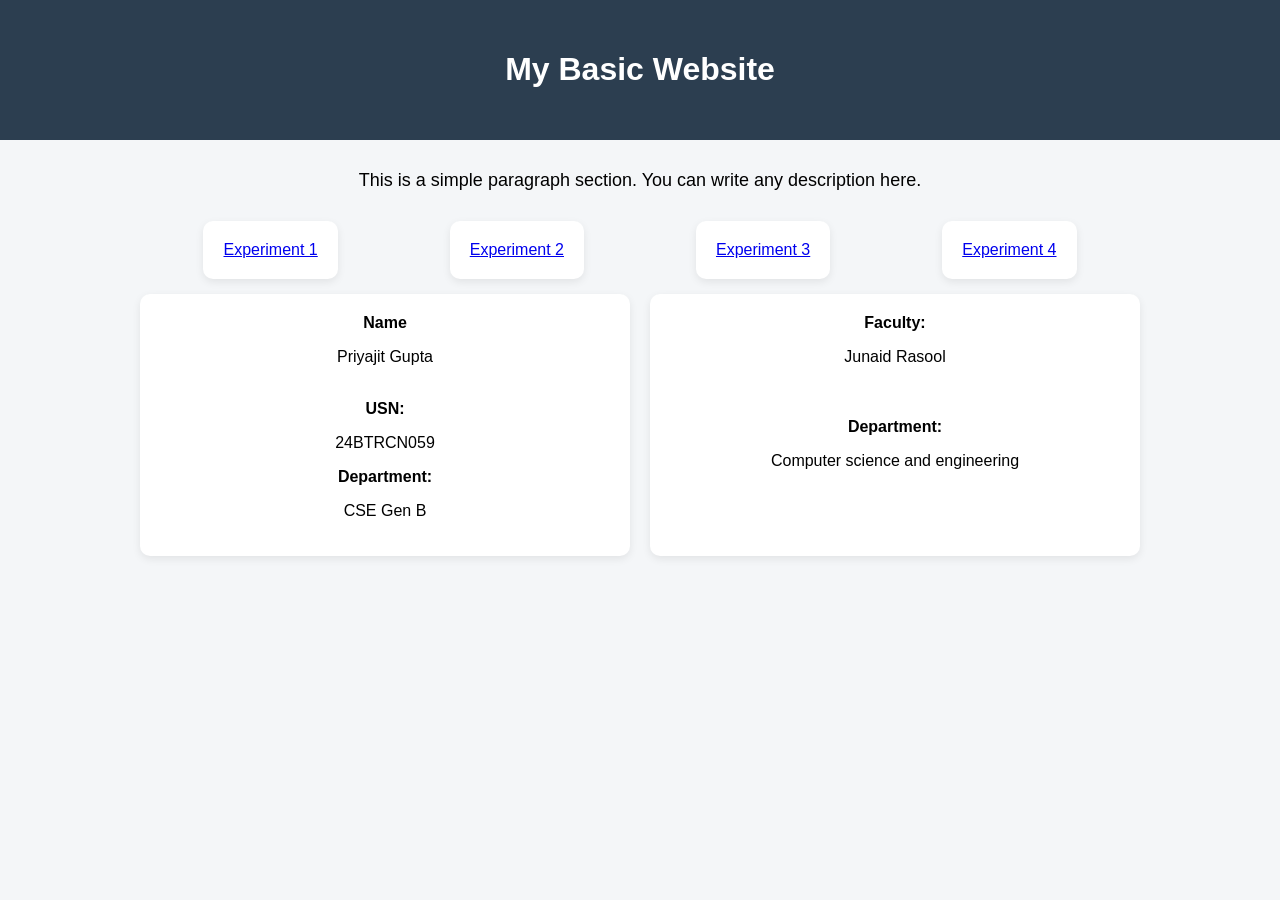
==== index.html @ cc3c4321 "first commit" ====
<!DOCTYPE html>
<html lang="en">
<head>
    <meta charset="UTF-8">
    <meta name="viewport" content="width=device-width, initial-scale=1.0">
    <title>Web Technology Workshop</title>
</head>
<style> 
body{
  font-family: Arial, sans-serif;
  margin:0;
  background:#f4f6f8;
}

/* header */
header{
  background:#2c3e50;
  color:white;
  padding:30px;
  text-align:center;
}

/* main layout */
.container{
  max-width:1000px;
  margin:30px auto;
  padding:0 15px;
}

/* paragraph */
.intro{
  text-align:center;
  margin-bottom:30px;
  font-size:18px;
}

/* cards */
.grid-small{
  display:flex;
  justify-content: space-around;
  align-items: center;
  gap:15px;
  margin: 15px;
}

.grid-small .card small {
    padding: 200px;
    margin: 10px;
    display: flex;
   justify-content: center;
   align-items: center;
   

}


.grid-big{
  display:grid;
  grid-template-columns:repeat(2,1fr);
  gap:20px;
}

.card,.card {
  background:white;
  padding:20px;
  border-radius:10px;
  box-shadow:0 3px 8px rgba(0,0,0,0.08);
  text-align:center;
  text-decoration: none;
}

/* .small{ height:100px; }
.big{ height:160px; font-size:20px; } */

/* mobile */
@media(max-width:800px){
  .grid-small{ grid-template-columns:repeat(2,1fr); }
  .grid-big{ grid-template-columns:1fr; }
}

</style>
<body>

<header>
    <h1>My Basic Website</h1>
  </header>
  
  <div class="container">
  
    <p class="intro">
      This is a simple paragraph section. You can write any description here.
    </p>
  
    <!-- four small cards -->
    <div class="grid-small">
      <div class="card small"><a href="./Experiment 1/index.html">Experiment 1</a></div>
      <div class="card small"><a href="./Experiment 2/index.html">Experiment 2</a></div>
      <div class="card small"><a href="./Experiment 3/index.html">Experiment 3 </a></div>
      <div class="card small"><a href="./Experiment 4/index.html">Experiment 4</a></div>
    </div>
  
    <!-- two big cards -->
    <div class="grid-big">
      <div class="card big"><b>Name</b><P>Priyajit Gupta</P><br><b>USN:</b><p>24BTRCN059</p><b>Department:</b><p>CSE Gen B</p></div>
      <div class="card big"><b>Faculty:</b><p>Junaid Rasool</p><br></br><b>Department:</b><p>Computer science and engineering</p></div>
    </div>
  
  </div>
  
    
</body>
</html>
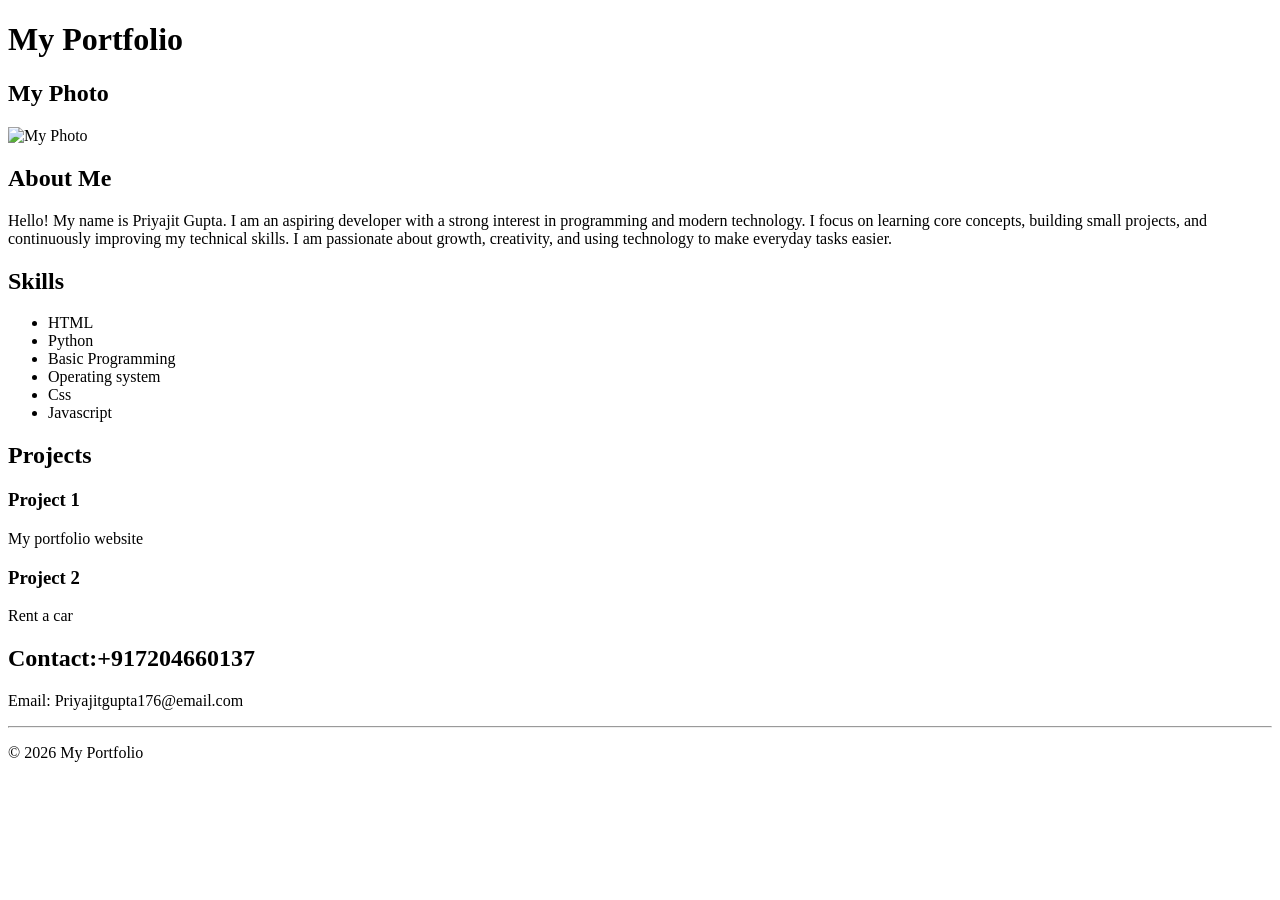
==== commit 1eaea298: "add root index" ====
--- a/index.html
+++ b/index.html
@@ -1,112 +1,48 @@
 <!DOCTYPE html>
-<html lang="en">
+<html>
 <head>
-    <meta charset="UTF-8">
-    <meta name="viewport" content="width=device-width, initial-scale=1.0">
-    <title>Web Technology Workshop</title>
+    <title>My Portfolio</title>
 </head>
-<style> 
-body{
-  font-family: Arial, sans-serif;
-  margin:0;
-  background:#f4f6f8;
-}
 
-/* header */
-header{
-  background:#2c3e50;
-  color:white;
-  padding:30px;
-  text-align:center;
-}
+<body>
 
-/* main layout */
-.container{
-  max-width:1000px;
-  margin:30px auto;
-  padding:0 15px;
-}
+<h1>My Portfolio</h1>
 
-/* paragraph */
-.intro{
-  text-align:center;
-  margin-bottom:30px;
-  font-size:18px;
-}
+<h2>My Photo</h2>
+<img src="asset/photo.png" alt="My Photo" width="200">
 
-/* cards */
-.grid-small{
-  display:flex;
-  justify-content: space-around;
-  align-items: center;
-  gap:15px;
-  margin: 15px;
-}
+<h2>About Me</h2>
+<p>Hello! My name is Priyajit Gupta. 
+    I am an aspiring developer with a strong interest in programming and modern technology. 
+    I focus on learning core concepts, building small projects, and continuously improving my technical skills. 
+    I am passionate about growth, creativity, and using technology to make everyday tasks easier.
+    
+    </p>
 
-.grid-small .card small {
-    padding: 200px;
-    margin: 10px;
-    display: flex;
-   justify-content: center;
-   align-items: center;
-   
-
-}
+<h2>Skills</h2>
+<ul>
+    <li>HTML</li>
+    <li>Python</li>
+    <li>Basic Programming</li>
+    <li>Operating system</li>
+    <li>Css</li>
+    <li>Javascript</li>
+</ul>
 
 
-.grid-big{
-  display:grid;
-  grid-template-columns:repeat(2,1fr);
-  gap:20px;
-}
+<h2>Projects</h2>
 
-.card,.card {
-  background:white;
-  padding:20px;
-  border-radius:10px;
-  box-shadow:0 3px 8px rgba(0,0,0,0.08);
-  text-align:center;
-  text-decoration: none;
-}
+<h3>Project 1</h3>
+<p>My portfolio website </p>
 
-/* .small{ height:100px; }
-.big{ height:160px; font-size:20px; } */
+<h3>Project 2</h3>
+<p>Rent a car</p>
 
-/* mobile */
-@media(max-width:800px){
-  .grid-small{ grid-template-columns:repeat(2,1fr); }
-  .grid-big{ grid-template-columns:1fr; }
-}
+<h2>Contact:+917204660137</h2>
+<p>Email: Priyajitgupta176@email.com</p>
 
-</style>
-<body>
+<hr>
+<p>© 2026 My Portfolio</p>
 
-<header>
-    <h1>My Basic Website</h1>
-  </header>
-  
-  <div class="container">
-  
-    <p class="intro">
-      This is a simple paragraph section. You can write any description here.
-    </p>
-  
-    <!-- four small cards -->
-    <div class="grid-small">
-      <div class="card small"><a href="./Experiment 1/index.html">Experiment 1</a></div>
-      <div class="card small"><a href="./Experiment 2/index.html">Experiment 2</a></div>
-      <div class="card small"><a href="./Experiment 3/index.html">Experiment 3 </a></div>
-      <div class="card small"><a href="./Experiment 4/index.html">Experiment 4</a></div>
-    </div>
-  
-    <!-- two big cards -->
-    <div class="grid-big">
-      <div class="card big"><b>Name</b><P>Priyajit Gupta</P><br><b>USN:</b><p>24BTRCN059</p><b>Department:</b><p>CSE Gen B</p></div>
-      <div class="card big"><b>Faculty:</b><p>Junaid Rasool</p><br></br><b>Department:</b><p>Computer science and engineering</p></div>
-    </div>
-  
-  </div>
-  
-    
 </body>
-</html>+</html>
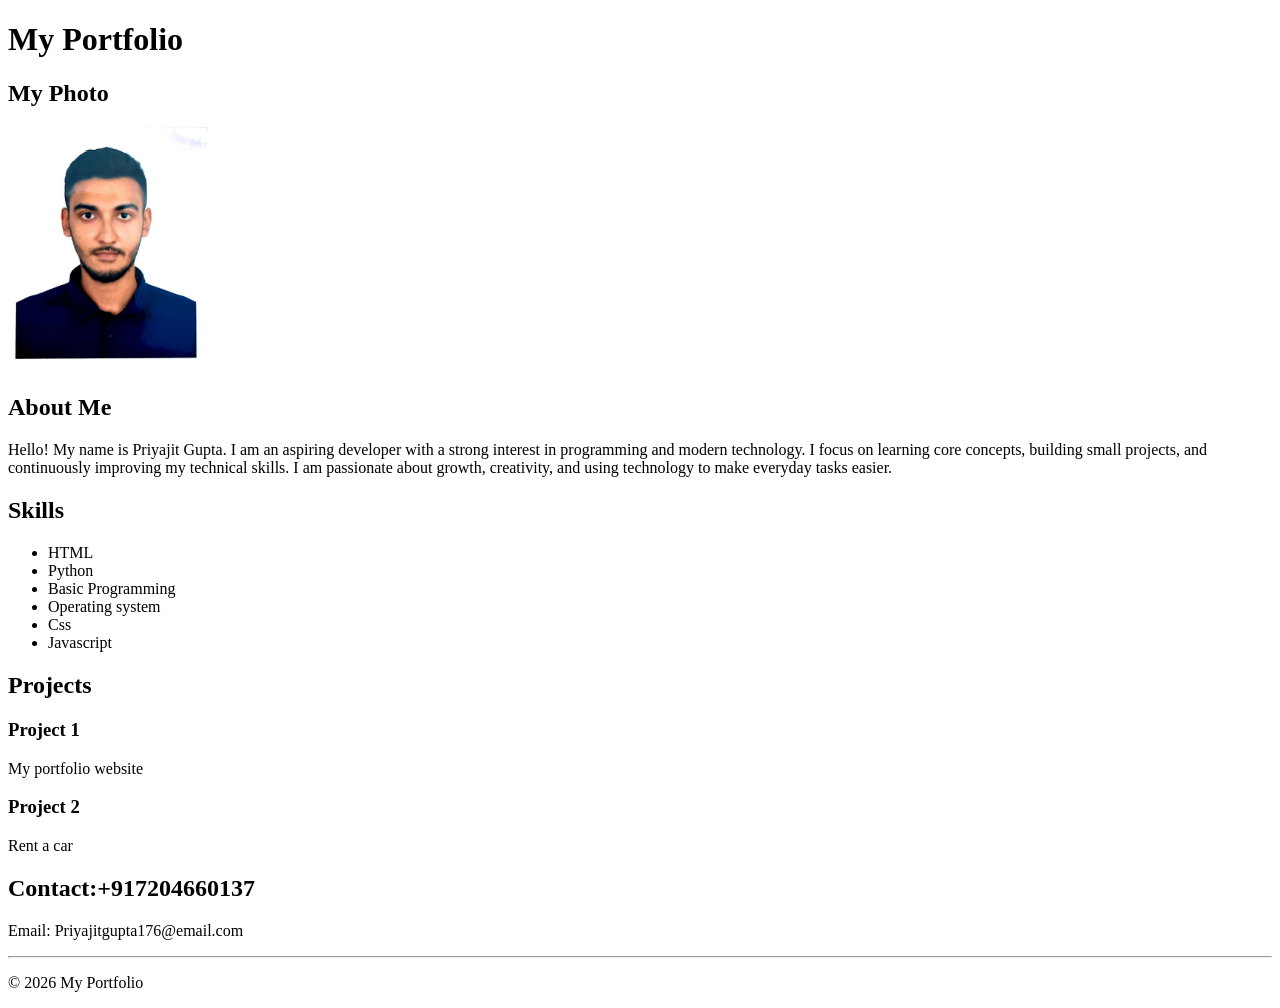
==== commit 9387098d: "fix github pages paths" ====
--- a/index.html
+++ b/index.html
@@ -9,7 +9,7 @@
 <h1>My Portfolio</h1>
 
 <h2>My Photo</h2>
-<img src="asset/photo.png" alt="My Photo" width="200">
+<img src="Experiment 1/asset/photo.png" alt="My photo" width="200">
 
 <h2>About Me</h2>
 <p>Hello! My name is Priyajit Gupta. 
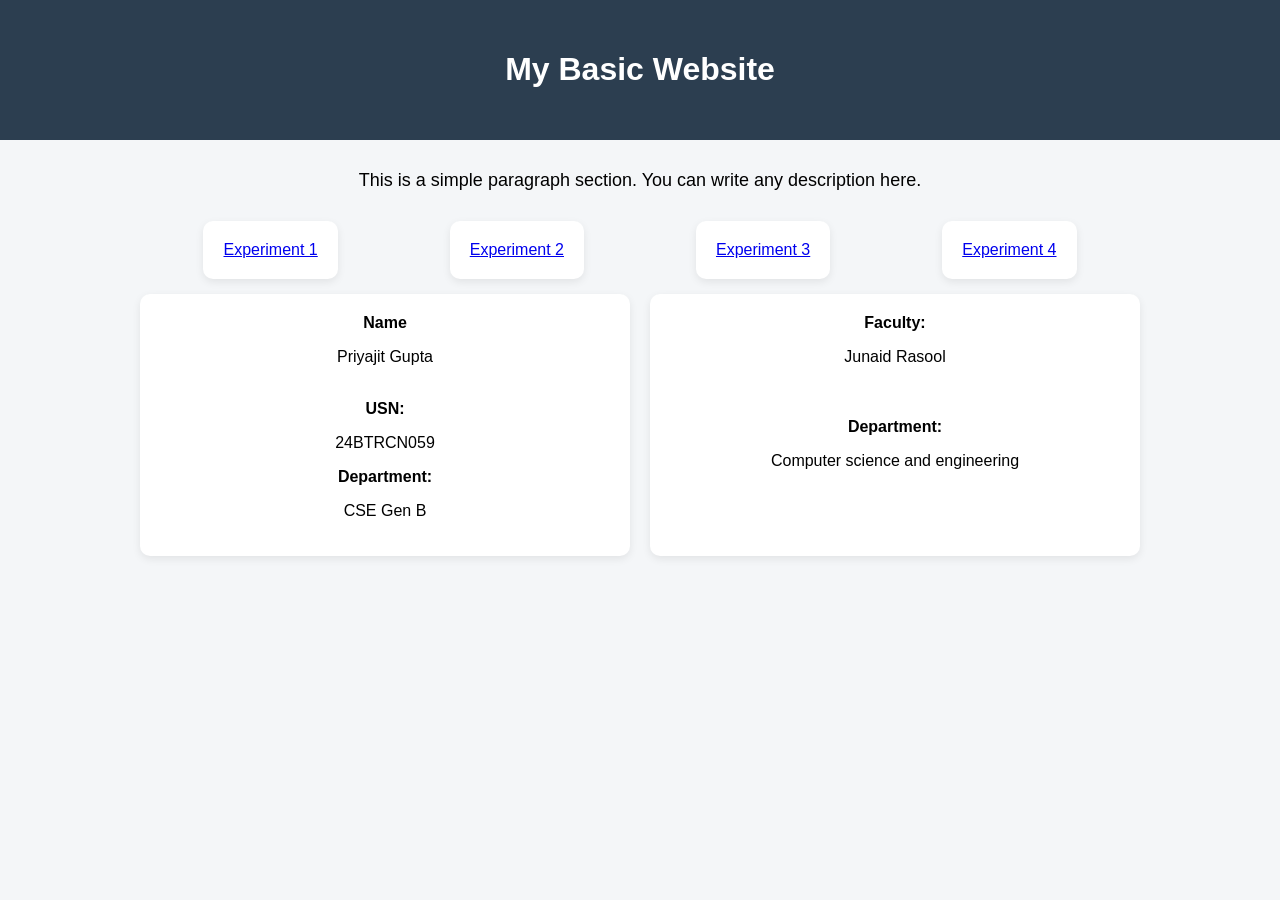
==== commit a2219681: "updated index page" ====
--- a/index.html
+++ b/index.html
@@ -1,48 +1,112 @@
 <!DOCTYPE html>
-<html>
+<html lang="en">
 <head>
-    <title>My Portfolio</title>
+    <meta charset="UTF-8">
+    <meta name="viewport" content="width=device-width, initial-scale=1.0">
+    <title>Web Technology Workshop</title>
 </head>
+<style> 
+body{
+  font-family: Arial, sans-serif;
+  margin:0;
+  background:#f4f6f8;
+}
 
+/* header */
+header{
+  background:#2c3e50;
+  color:white;
+  padding:30px;
+  text-align:center;
+}
+
+/* main layout */
+.container{
+  max-width:1000px;
+  margin:30px auto;
+  padding:0 15px;
+}
+
+/* paragraph */
+.intro{
+  text-align:center;
+  margin-bottom:30px;
+  font-size:18px;
+}
+
+/* cards */
+.grid-small{
+  display:flex;
+  justify-content: space-around;
+  align-items: center;
+  gap:15px;
+  margin: 15px;
+}
+
+.grid-small .card small {
+    padding: 200px;
+    margin: 10px;
+    display: flex;
+   justify-content: center;
+   align-items: center;
+   
+
+}
+
+
+.grid-big{
+  display:grid;
+  grid-template-columns:repeat(2,1fr);
+  gap:20px;
+}
+
+.card,.card {
+  background:white;
+  padding:20px;
+  border-radius:10px;
+  box-shadow:0 3px 8px rgba(0,0,0,0.08);
+  text-align:center;
+  text-decoration: none;
+}
+
+/* .small{ height:100px; }
+.big{ height:160px; font-size:20px; } */
+
+/* mobile */
+@media(max-width:800px){
+  .grid-small{ grid-template-columns:repeat(2,1fr); }
+  .grid-big{ grid-template-columns:1fr; }
+}
+
+</style>
 <body>
 
-<h1>My Portfolio</h1>
-
-<h2>My Photo</h2>
-<img src="Experiment 1/asset/photo.png" alt="My photo" width="200">
-
-<h2>About Me</h2>
-<p>Hello! My name is Priyajit Gupta. 
-    I am an aspiring developer with a strong interest in programming and modern technology. 
-    I focus on learning core concepts, building small projects, and continuously improving my technical skills. 
-    I am passionate about growth, creativity, and using technology to make everyday tasks easier.
+<header>
+    <h1>My Basic Website</h1>
+  </header>
+  
+  <div class="container">
+  
+    <p class="intro">
+      This is a simple paragraph section. You can write any description here.
+    </p>
+  
+    <!-- four small cards -->
+    <div class="grid-small">
+      <div class="card small"><a href="./Experiment 1/index.html">Experiment 1</a></div>
+      <div class="card small"><a href="./Experiment 2/index.html">Experiment 2</a></div>
+      <div class="card small"><a href="./Experiment 3/index.html">Experiment 3 </a></div>
+      <div class="card small"><a href="./Experiment 4/index.html">Experiment 4</a></div>
+    </div>
+  
+    <!-- two big cards -->
+    <div class="grid-big">
+      <div class="card big"><b>Name</b><P>Priyajit Gupta</P><br><b>USN:</b><p>24BTRCN059</p><b>Department:</b><p>CSE Gen B</p></div>
+      <div class="card big"><b>Faculty:</b><p>Junaid Rasool</p><br></br><b>Department:</b><p>Computer science and engineering</p></div>
+    </div>
+  
+  </div>
+  
     
-    </p>
-
-<h2>Skills</h2>
-<ul>
-    <li>HTML</li>
-    <li>Python</li>
-    <li>Basic Programming</li>
-    <li>Operating system</li>
-    <li>Css</li>
-    <li>Javascript</li>
-</ul>
-
-
-<h2>Projects</h2>
-
-<h3>Project 1</h3>
-<p>My portfolio website </p>
-
-<h3>Project 2</h3>
-<p>Rent a car</p>
-
-<h2>Contact:+917204660137</h2>
-<p>Email: Priyajitgupta176@email.com</p>
-
-<hr>
-<p>© 2026 My Portfolio</p>
-
 </body>
-</html>
+</html>
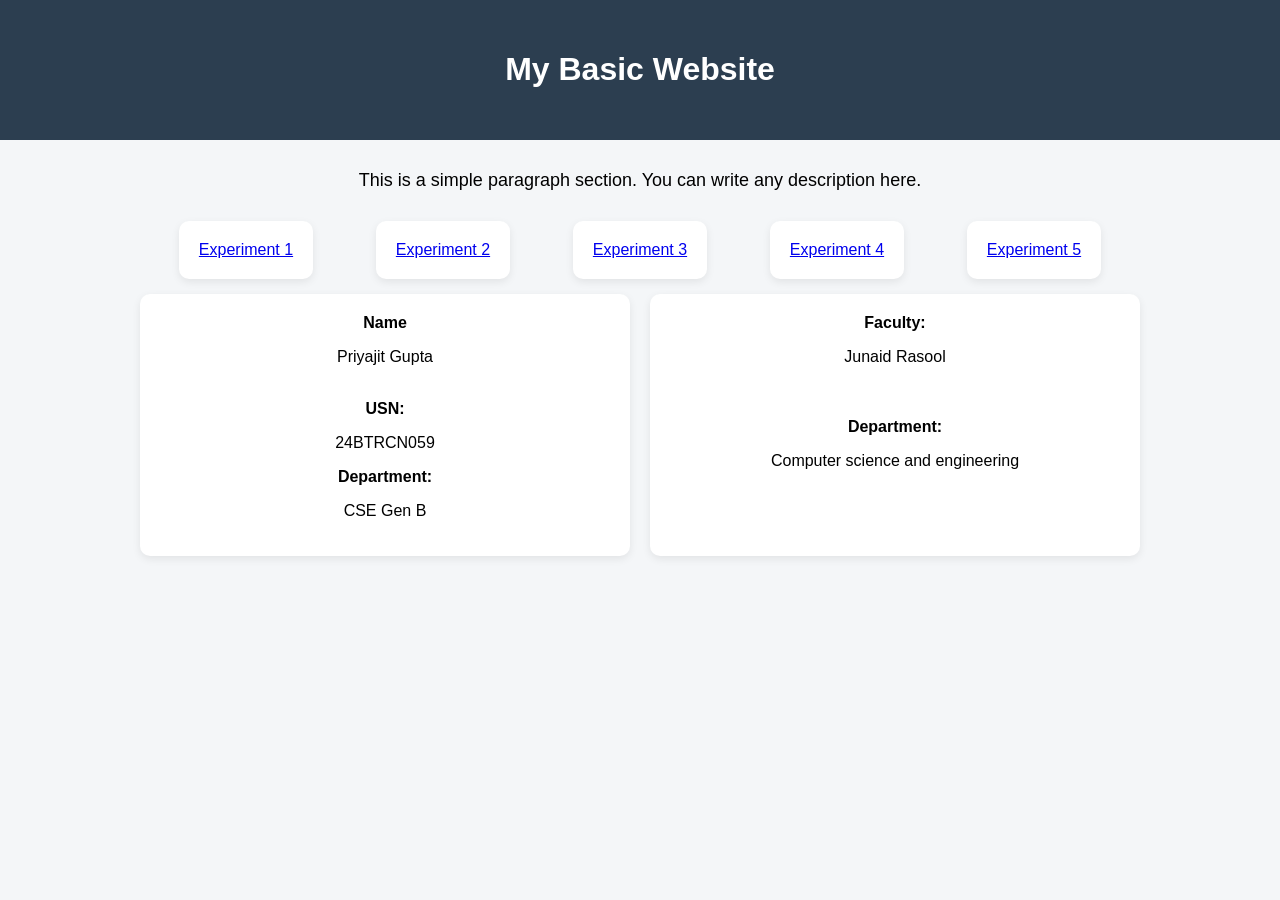
==== commit e2645ab6: "from pushed" ====
--- a/index.html
+++ b/index.html
@@ -97,6 +97,7 @@
       <div class="card small"><a href="./Experiment 2/index.html">Experiment 2</a></div>
       <div class="card small"><a href="./Experiment 3/index.html">Experiment 3 </a></div>
       <div class="card small"><a href="./Experiment 4/index.html">Experiment 4</a></div>
+      <div class="card small"><a href="./Experiment 5/form.html">Experiment 5</a></div>
     </div>
   
     <!-- two big cards -->
